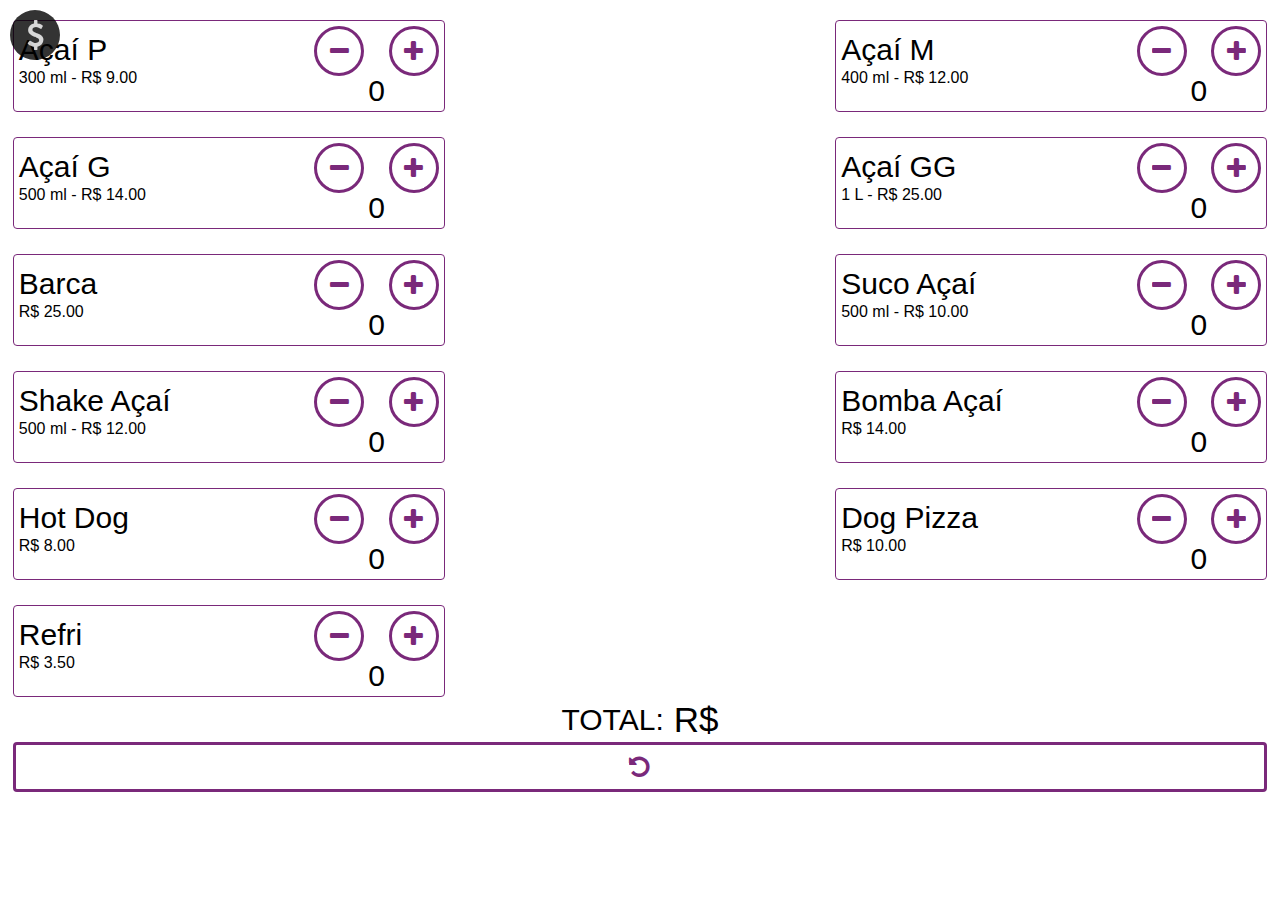
==== acai.html @ 5bc9f170 "upload fonts" ====
<!DOCTYPE html>
<html lang="pt-br">

<head>
	<meta charset="utf-8">
	<meta name="viewport" content="width=device-width, initial-scale=1">
	<meta http-equiv="X-UA-Compatible" content="IE=10, chrome=1" />
    <title>.:: Skina do Açaí ::.</title>
	<link rel="stylesheet" href="css/reset.css">
	<link rel="stylesheet" href="fonts/cssacai/fontello.css">
	<link rel="stylesheet" href="css/acai.css">
</head>

<body class="container">
	<button class="icone-troco"></button>
		<section class="flex">
			<div class="container-produtos">
				<div>
					<p class="acai-text">Açaí P</p>
					<p style="margin-top: 5px;">300 ml - R$ <span class="valor">9.00</span></p>
				</div>
				<div class="disp-flex-col">
					<div>
						<button class="remover margin-right"></button>
						<button class="adicionar"></button>
					</div>
					<p class="contador">0</p>
				</div>
			</div>
			<div class="container-produtos">
				<div>
					<p class="acai-text">Açaí M</p>
					<p style="margin-top: 5px;">400 ml - R$ <span class="valor">12.00</span></p>
				</div>
				<div class="disp-flex-col">
					<div>
						<button class="remover margin-right"></button>
						<button class="adicionar"></button>
					</div>
					<p class="contador">0</p>
				</div>
			</div>
			<div class="container-produtos">
				<div>
					<p class="acai-text">Açaí G</p>
					<p style="margin-top: 5px;">500 ml - R$ <span class="valor">14.00</span></p>
				</div>
				<div class="disp-flex-col">
					<div>
						<button class="remover margin-right"></button>
						<button class="adicionar"></button>
					</div>
					<p class="contador">0</p>
				</div>
			</div>
			<div class="container-produtos">
				<div>
					<p class="acai-text">Açaí GG</p>
					<p style="margin-top: 5px;">1 L - R$ <span class="valor">25.00</span></p>
				</div>
				<div class="disp-flex-col">
					<div>
						<button class="remover margin-right"></button>
						<button class="adicionar"></button>
					</div>
					<p class="contador">0</p>
				</div>
			</div>			
			<div class="container-produtos">
				<div>
					<p class="acai-text">Barca</p>
					<p style="margin-top: 5px;">R$ <span class="valor">25.00</span></p>
				</div>
				<div class="disp-flex-col">
					<div>
						<button class="remover margin-right"></button>
						<button class="adicionar"></button>
					</div>
					<p class="contador">0</p>
				</div>
			</div>
			
			<div class="container-produtos">
				<div>
					<p class="acai-text">Suco Açaí</p>
					<p style="margin-top: 5px;">500 ml - R$ <span class="valor">10.00</span></p>
				</div>
				<div class="disp-flex-col">
					<div>
						<button class="remover margin-right"></button>
						<button class="adicionar"></button>
					</div>
					<p class="contador">0</p>
				</div>
			</div>
			<div class="container-produtos">
				<div>
					<p class="acai-text">Shake Açaí</p>
					<p style="margin-top: 5px;">500 ml - R$ <span class="valor">12.00</span></p>
				</div>
				<div class="disp-flex-col">
					<div>
						<button class="remover margin-right"></button>
						<button class="adicionar"></button>
					</div>
					<p class="contador">0</p>
				</div>
			</div>
			<div class="container-produtos">
				<div>
					<p class="acai-text">Bomba Açaí</p>
					<p style="margin-top: 5px;">R$ <span class="valor">14.00</span></p>
				</div>
				<div class="disp-flex-col">
					<div>
						<button class="remover margin-right"></button>
						<button class="adicionar"></button>
					</div>
					<p class="contador">0</p>
				</div>
			</div>
										
			<div class="container-produtos">
				<div>
					<p class="acai-text">Hot Dog</p>
					<p style="margin-top: 5px;">R$ <span class="valor">8.00</span></p>
				</div>
				<div class="disp-flex-col">
					<div>
						<button class="remover margin-right"></button>
						<button class="adicionar"></button>
					</div>
					<p class="contador">0</p>
				</div>
			</div>
			<div class="container-produtos">
				<div>
					<p class="acai-text">Dog Pizza</p>
					<p style="margin-top: 5px;">R$ <span class="valor">10.00</span></p>
				</div>
				<div class="disp-flex-col">
					<div>
						<button class="remover margin-right"></button>
						<button class="adicionar"></button>
					</div>
					<p class="contador">0</p>
				</div>
			</div>
                        <div class="container-produtos">
				<div>
					<p class="acai-text">Refri</p>
					<p style="margin-top: 5px;">R$ <span class="valor">3.50</span></p>
				</div>
				<div class="disp-flex-col">
					<div>
						<button class="remover margin-right"></button>
						<button class="adicionar"></button>
					</div>
					<p class="contador">0</p>
				</div>
			</div>			
		</section>
		
		<section class="disp-flex">
			<p class="total">TOTAL: </p>
			<p class="valor-total">R$ <span class="calc-valor"></span></p>			
		</section>
		
		<div class="disp-flex" style="margin-top: 5px;">
			<button class="reload"></button>			
		</div>
				
		<section class="calc-troco">
			<div class="disp-flex">
				<input type="tel" class="dinheiro" maxlength="5">
			</div>
			<table>
				<thead>
					<tr>
						<th>Item</th>
						<th>Quantidade</th>
						<th>Valor</th>
					</tr>
				</thead>
				<tbody>			
				<tfoot>
					<tr>
						<td colspan="2">TOTAL</td>
						<td>R$ <span class="calc-valor"></span></td>
					</tr>
				</tfoot>
			</table>
			
			<section class="disp-flex margin-top-30px">
				<p class="total">TROCO: </p>
				<p class="valor-total">R$ <span id="troco-valor"></span></p>			
			</section>
		</section>
		
		<script src="js/jquery.js"></script>
		<script>			
			result = 0;
			troco = 0;
			var contador;			
			$(".adicionar").click(function(){								
				result += Number(parseFloat($(this).parent().parent().parent(".container-produtos").find(".valor").text()));				
				contador = parseFloat($(this).parent().siblings(".contador").text());
				$(this).parent().siblings(".contador").text(++contador);
				$(".calc-valor").text(result.toFixed(2));
				calculaTroco();
			});
			
			$(".remover").click(function(){
				if($(this).parent().siblings(".contador").text() > 0){
					result -= Number(parseFloat($(this).parent().parent().parent(".container-produtos").find(".valor").text()));				
					contador = parseFloat($(this).parent().siblings(".contador").text());
					$(this).parent().siblings(".contador").text(--contador);
					$(".calc-valor").text(result.toFixed(2));
					calculaTroco();
				}
			});
			
			$(".reload").click(function(){
				reset();				
			});
			
			function reset(){
				$(".contador").text("0");
				$(".calc-valor").text("");
				$("#troco-valor").text("");
				$(".dinheiro").val("");
				contador = 0;
				result = 0;
				troco = 0;
				$("tbody").html("");
			}
			
			$(".icone-troco").click(function(){						
				if($(".calc-troco").hasClass("show-calc-troco")){
					 reset();
				}
				carregaItens();
				$(".dinheiro").focus();				
				//$("body").toggleClass("overflow-hidden");
				$(".calc-troco").toggleClass("show-calc-troco");				
			});
			
			$("input[type='tel']").on("keyup", function(){//				
					troco = $(this).val().replace(/(\d\d)(?=(\d\d))/g, "$1.");					
					$(this).val(troco);					
					calculaTroco();
			});
			
			function calculaTroco(){
				$("#troco-valor").text((troco - result).toFixed(2));
			}
			
			function carregaItens(){
				$(".contador").each(function(){
					if($(this).text() != "0"){						
						$("tbody").append("<tr>"
															+"<td>"+ $(this).parent().parent(".container-produtos").find(".acai-text").text() +"</td>"+
															"<td>"+ $(this).text() +"</td>"+
															"<td>"+ "R$ " + $(this).parent().parent(".container-produtos").find(".valor").text() +"</td>"+
															"</tr>");
					}	
				});
			}			
		</script>		
</body>

<!--<body>
    <style>
        .secao{
            height: 235px;
            background-color: gray;
            overflow: hidden;
            transition: height .5s ease;
        }
        .card{
            background-color: brown;
            width: 100%;
            margin-bottom: 10px;
            text-align: center;
            padding: 30px 0 30px 0;
        }
        button{
            width: 100%;
            background-color: green;
            border: none;
            color: black;
            text-align: center;
            height: 40px;
            font-size: 20px;
        }
    </style>
    <section class="secao">
        <div class="grupo1">
            <div class="card">
                <h3>Titulo CARD 1</h3>
                <p>CARD 1</p>
                <a href="javascript:">aplicar</a>
            </div>
            <div class="card">
                <h3>Titulo CARD 2</h3>
                <p>CARD 2</p>
                <a href="javascript:">aplicar</a>
            </div>
        </div>
        
        <div class="grupo2" aria-hidden="true">
            <div class="card">
                <h3 tabindex="-1">Titulo CARD 3</h3>
            </div>
            <div role="text">
                <p>CARD 3</p>
            </div>
            <div>
                <a href="javascript:">aplicar</a>
            </div>
            <div class="card">
                <h3>Titulo CARD 4</h3>
            </div>
            <div role="text">
                <p>CARD 4</p>
            </div>
            <div>
                <a href="javascript:">aplicar</a>
            </div>
            <div class="card">
                <h3>Titulo CARD 5</h3>
            </div>
            <div role="text">
                <p>CARD 5</p>
            </div>
            <div>
                <a href="javascript:">aplicar</a>
            </div>
        </div>
    </section>
    <button class="botao" onclick="verMais()">ver mais</button>
    
    <script>
        var secao = document.getElementsByClassName('secao');
        var grupo1 = document.getElementsByClassName('grupo1');
        var grupo2 = document.getElementsByClassName('grupo2');
        var botao = document.getElementsByClassName('botao');
        var primeiroFilho = document.querySelector(".grupo2 .card:first-child h3");
        
        console.log('secao', secao);
        console.log('grupo1', grupo1);
        console.log('grupo2', grupo2);
        console.log('grupo2', botao);
        console.log('primeiroFilho', primeiroFilho);
        
        function verMais(){
            console.log('clicou!');
            grupo2[0].setAttribute("aria-hidden", "false");
            secao[0].style.height = "600px";
            setTimeout(function(){
                botao[0].remove();
            }, 800);
            setTimeout(function(){
                primeiroFilho.focus();
                console.log(document.activeElement);
            }, 800);
        }
    </script>
</body>-->
</html>
---- fonts/cssacai/fontello.css ----
@font-face {
  font-family: 'fontello';
  src: url('../font-acai/fontello.eot?25649640');
  src: url('../font-acai/fontello.eot?25649640#iefix') format('embedded-opentype'),
       url('../font-acai/fontello.woff2?25649640') format('woff2'),
       url('../font-acai/fontello.woff?25649640') format('woff'),
       url('../font-acai/fontello.ttf?25649640') format('truetype'),
       url('../font-acai/fontello.svg?25649640#fontello') format('svg');
  font-weight: normal;
  font-style: normal;
}
/* Chrome hack: SVG is rendered more smooth in Windozze. 100% magic, uncomment if you need it. */
/* Note, that will break hinting! In other OS-es font will be not as sharp as it could be */
/*
@media screen and (-webkit-min-device-pixel-ratio:0) {
  @font-face {
    font-family: 'fontello';
    src: url('../font/fontello.svg?25649640#fontello') format('svg');
  }
}
*/
 
 [class^="icon-"]:before, [class*=" icon-"]:before {
  font-family: "fontello";
  font-style: normal;
  font-weight: normal;
  speak: none;
 
  display: inline-block;
  text-decoration: inherit;
  width: 1em;
  margin-right: .2em;
  text-align: center;
  /* opacity: .8; */
 
  /* For safety - reset parent styles, that can break glyph codes*/
  font-variant: normal;
  text-transform: none;
 
  /* fix buttons height, for twitter bootstrap */
  line-height: 1em;
 
  /* Animation center compensation - margins should be symmetric */
  /* remove if not needed */
  margin-left: .2em;
 
  /* you can be more comfortable with increased icons size */
  /* font-size: 120%; */
 
  /* Font smoothing. That was taken from TWBS */
  -webkit-font-smoothing: antialiased;
  -moz-osx-font-smoothing: grayscale;
 
  /* Uncomment for 3D effect */
  /* text-shadow: 1px 1px 1px rgba(127, 127, 127, 0.3); */
}
 
.icon-ccw:before { content: '\e801'; } /* '' */
.icon-plus:before { content: '\e80c'; } /* '' */
.icon-minus:before { content: '\e80d'; } /* '' */
.icon-dollar:before { content: '\f155'; } /* '' */
---- css/acai.css ----
body{ font-family: Arial, sans-serif; }

.overflow-hidden{	overflow: hidden; }

button, button::before{
	cursor: pointer;
	outline: none;
}

.disp-flex{
	display: flex;
	justify-content: center;
	align-items: center;
}

.disp-flex-col{
	display: flex;
	flex-direction: column;
	align-items: center;
	justify-content: space-between;
	height: 80px;
}

.acai-text{	font-size: 30px; }

.container{
	width: 98vw;
	margin: auto;	
}

.container-produtos{
	display: flex;
	justify-content: space-between;
	align-items: baseline;	
	height: 80px;
	margin-bottom: 5px;
	border: solid 1px #7A297A;
	border-radius: 4px;	
	padding: 5px;
	width: 100%;
	max-width: 420px;
	transition: margin-top .5s ease;
}

.adicionar, .remover{
	border: solid 3px;
	width: 50px;
	height: 50px;	
	background-color: transparent;
	border-radius: 50%;
	border-color: #7A297A;	
	padding-top: 2px;
	transition: background-color .3s ease;
}

.adicionar:active, .adicionar:hover, .remover:active, .remover:hover { background-color: #7A297A; }

.adicionar:before{
	content: '\e80c';
	font-family: 'fontello';
	font-size: 24px;
	color: #7A297A;	
}

.remover:before{
	content: '\e80d';
	font-family: 'fontello';
	font-size: 24px;
	color: #7A297A;
}

.reload{
	width: 100%;
	height: 50px;
	border: solid 3px #7A297A;
	border-radius: 4px;
	background-color: transparent;
	transition: background-color .3s ease;
}

.reload:hover, .reload:active{
	background-color: #7A297A;	
}

.reload:before{
	content: '\e801';
	font-family: 'fontello';
	font-size: 24px;
	color: #7A297A;	
}

.adicionar:hover::before, .adicionar:active::before, .remover:hover::before, .remover:active::before, .reload:hover::before, .reload:active::before{
	color: #FFFFFF;
	transition: color .3s ease;	
}

.margin-right{ margin-right: 20px; }

.margin-top-30px{	margin-top: 30px; }

.total{
	font-size: 30px;
	margin-right: 10px;
}

.valor-total{	font-size: 35px; }

.contador{
	font-weight: 500;
	font-size: 30px;
}

.flex{
	display: flex;
	justify-content: center;		
	flex-wrap: wrap;	
}

/****************** TROCO ****************/

.calc-troco{
	height: 1300px;
	width: 100%;
	position: absolute;
	top: 0;
	background-color: #FFFFFF;
	transform: translateX(-2700px);
	transition: transform .5s ease;
}

.show-calc-troco{	transform: translateX(0); }

.dinheiro{
	width: 90%;
	line-height: 80px;
	font-size: 40px;
	margin-top: 5px;
	border-radius: 4px;
	outline: none;
	text-align: center;
	border: solid 3px #7A297A;
	margin: auto;
}

.icone-troco{
	position: fixed;
	top: 10px;
	left: 10px;
	border-radius: 50%;
	width: 50px;
	height: 50px;
	background-color: rgba(0, 0, 0, 0.8);
	border: 0;
	z-index: 1;
}

.icone-troco:hover, .icone-troco:active{ background-color: rgba(0, 0, 0, 0.8); }

.icone-troco::before{
	content: '\f155';
	font-family: 'fontello';
	font-size: 30px;
	color: #FFFFFF;	
	opacity: 0.8;
}

.icone-troco:hover::before, .icone-troco:active::before{ color: #35CD47; }

table{
	width: 100%;
	text-align: center;
	margin-top: 30px;
}

th{
	background-color: #7A297A;
	padding: 10px;
	color: #FFFFFF;
	font-weight: 700;
}

td, th{	width: 33%; }

td:nth-child(even){	text-align: center; }

td:nth-child(3n){	padding-left: 20px; }

tr:nth-child(even){	background-color: #DCDCDC; }

td{
	text-align: left;
	padding: 10px 0px 10px 10px;
}

tfoot{
	background-color: #333;
	color: #FFFFFF;
	font-weight: 700;
}

tfoot td:last-child{
	text-align: left;
	padding-left: 20px;
}

/************* MEDIA QUERY ****************/

@media(min-width: 882px){
	.flex{
		display: flex;
		justify-content: space-between;
		flex-wrap: wrap;		
	}
	
	.container-produtos{ margin-top: 20px; }
}
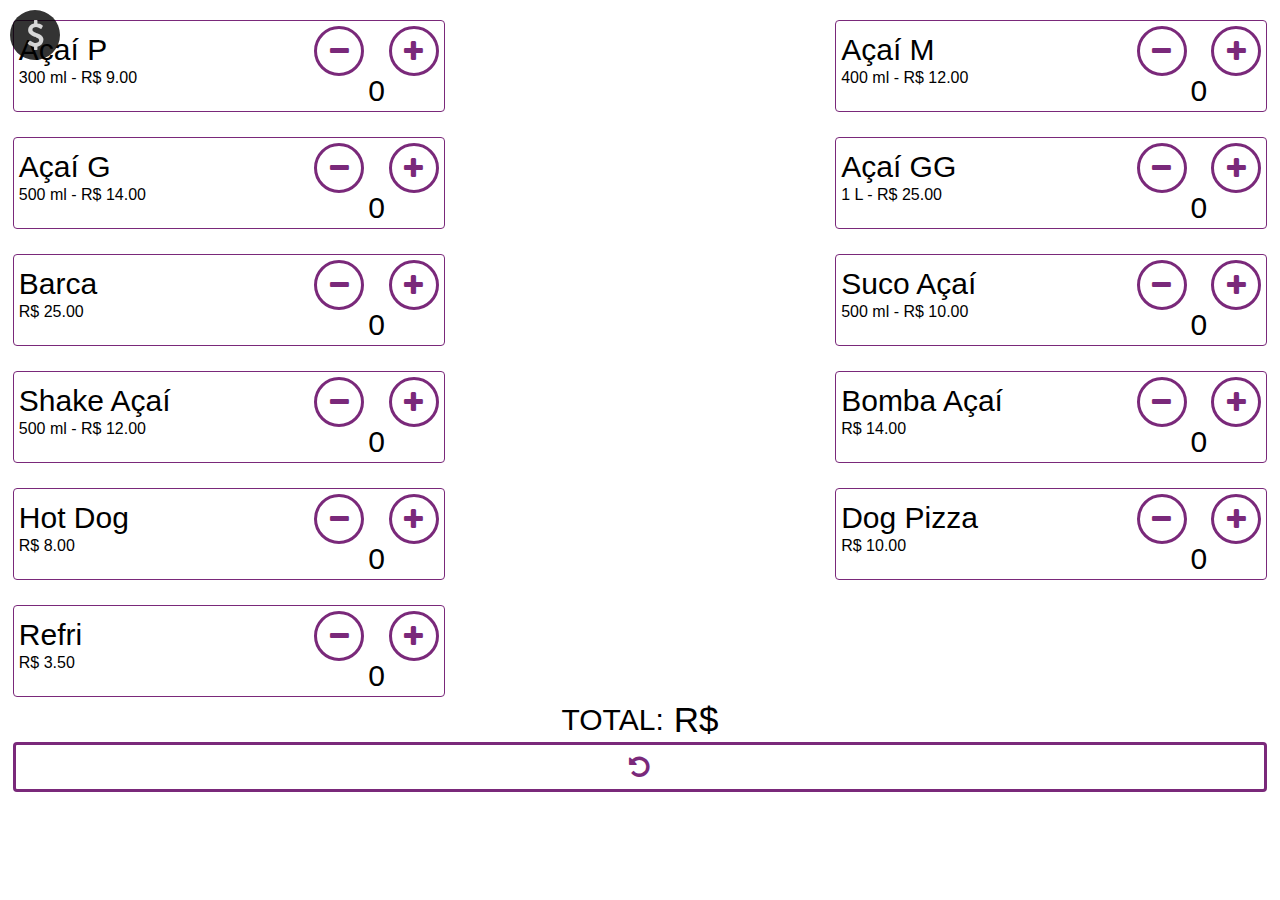
==== commit fde1d6ae: "remocao de comentarios" ====
--- a/acai.html
+++ b/acai.html
@@ -268,103 +268,4 @@
 			}			
 		</script>		
 </body>
-
-<!--<body>
-    <style>
-        .secao{
-            height: 235px;
-            background-color: gray;
-            overflow: hidden;
-            transition: height .5s ease;
-        }
-        .card{
-            background-color: brown;
-            width: 100%;
-            margin-bottom: 10px;
-            text-align: center;
-            padding: 30px 0 30px 0;
-        }
-        button{
-            width: 100%;
-            background-color: green;
-            border: none;
-            color: black;
-            text-align: center;
-            height: 40px;
-            font-size: 20px;
-        }
-    </style>
-    <section class="secao">
-        <div class="grupo1">
-            <div class="card">
-                <h3>Titulo CARD 1</h3>
-                <p>CARD 1</p>
-                <a href="javascript:">aplicar</a>
-            </div>
-            <div class="card">
-                <h3>Titulo CARD 2</h3>
-                <p>CARD 2</p>
-                <a href="javascript:">aplicar</a>
-            </div>
-        </div>
-        
-        <div class="grupo2" aria-hidden="true">
-            <div class="card">
-                <h3 tabindex="-1">Titulo CARD 3</h3>
-            </div>
-            <div role="text">
-                <p>CARD 3</p>
-            </div>
-            <div>
-                <a href="javascript:">aplicar</a>
-            </div>
-            <div class="card">
-                <h3>Titulo CARD 4</h3>
-            </div>
-            <div role="text">
-                <p>CARD 4</p>
-            </div>
-            <div>
-                <a href="javascript:">aplicar</a>
-            </div>
-            <div class="card">
-                <h3>Titulo CARD 5</h3>
-            </div>
-            <div role="text">
-                <p>CARD 5</p>
-            </div>
-            <div>
-                <a href="javascript:">aplicar</a>
-            </div>
-        </div>
-    </section>
-    <button class="botao" onclick="verMais()">ver mais</button>
-    
-    <script>
-        var secao = document.getElementsByClassName('secao');
-        var grupo1 = document.getElementsByClassName('grupo1');
-        var grupo2 = document.getElementsByClassName('grupo2');
-        var botao = document.getElementsByClassName('botao');
-        var primeiroFilho = document.querySelector(".grupo2 .card:first-child h3");
-        
-        console.log('secao', secao);
-        console.log('grupo1', grupo1);
-        console.log('grupo2', grupo2);
-        console.log('grupo2', botao);
-        console.log('primeiroFilho', primeiroFilho);
-        
-        function verMais(){
-            console.log('clicou!');
-            grupo2[0].setAttribute("aria-hidden", "false");
-            secao[0].style.height = "600px";
-            setTimeout(function(){
-                botao[0].remove();
-            }, 800);
-            setTimeout(function(){
-                primeiroFilho.focus();
-                console.log(document.activeElement);
-            }, 800);
-        }
-    </script>
-</body>-->
 </html>